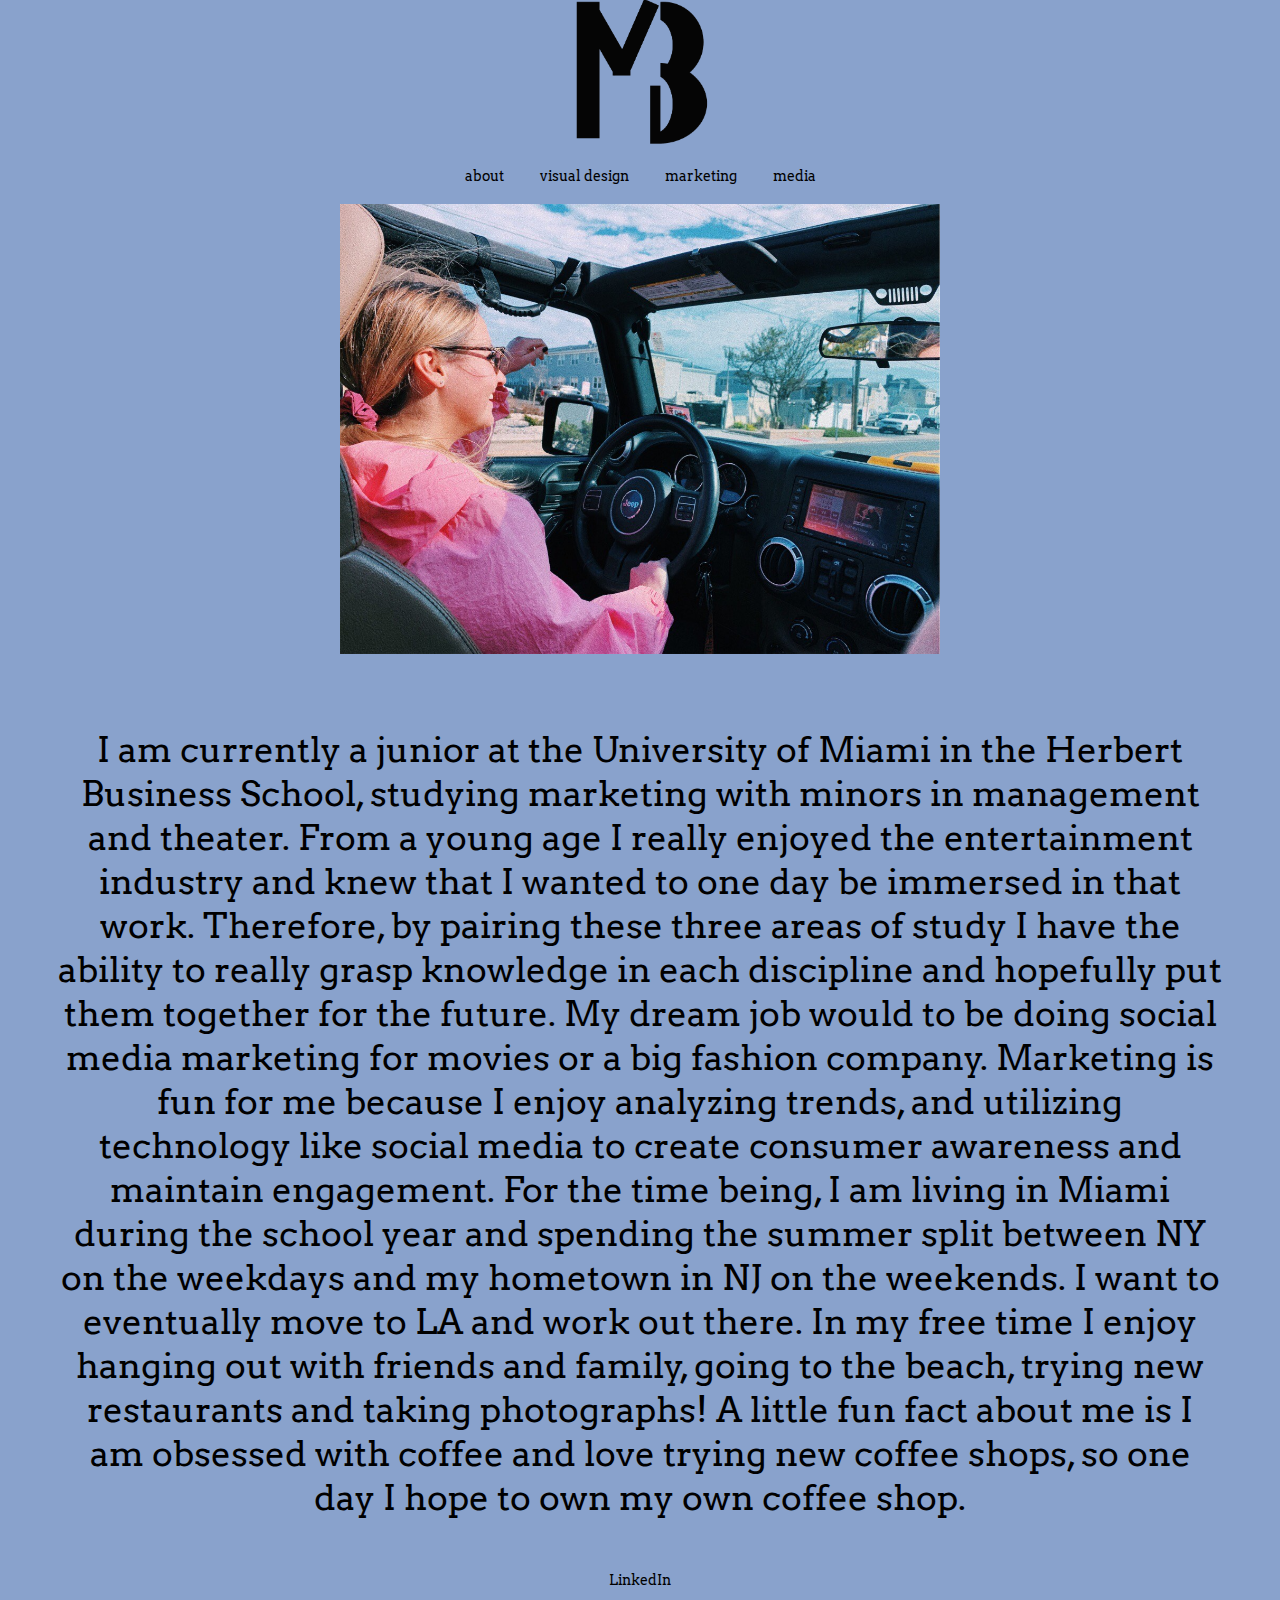
==== homework/Final/index.html @ ab58e844 "final" ====
<!DOCTYPE html>
<html lang="en" dir="ltr">
  <head>

    <meta charset="utf-8">
    <title>Miranda Barriero</title>
    <meta name="author" content="Miranda Barriero">
    <meta name="content" content="portfolio">
    <meta name="keywords" content="miranda portfolio work school jobs internships">
    <meta name="viewport" content="width=device-width">
    <link rel="stylesheet" href="css/desktop.css">
    <link rel="stylesheet" href="css/mobile.css">
    <link href="https://fonts.googleapis.com/css2?family=Arvo&display=swap" rel="stylesheet">
  </head>
  <body>
    <header>
      <a href="index.html">
      <img src="images/mblogo.png" alt="" class="logo" width=150px>
      </a>
    </header>
    <main>
      <nav class="firstnav">
        <a href="about.html">about</a>
        <a href="visualdesign.html">visual design</a>
        <a href="marketing.html">marketing</a>
        <a href="media.html">media</a>
      </nav><br>
      <center><img src="images/me.jpeg" alt="me" width=600px></center>
      <p id="about"> I am currently a junior at the University of Miami in the Herbert Business School, studying marketing with minors in management and theater. From a young age I really enjoyed the entertainment industry and knew that I wanted to one day be immersed in that work. Therefore, by pairing these three areas of study I have the ability to really grasp knowledge in each discipline and hopefully put them together for the future. My dream job would to be doing social media marketing for movies or a big fashion company. Marketing is fun for me because I enjoy analyzing trends, and utilizing technology like social media to create consumer awareness and maintain engagement. For the time being, I am living in Miami during the school year and spending the summer split between NY on the weekdays and my hometown in NJ on the weekends. I want to eventually move to LA and work out there. In my free time I enjoy hanging out with friends and family, going to the beach, trying new restaurants and taking photographs! A little fun fact about me is I am obsessed with coffee and love trying new coffee shops, so one day I hope to own my own coffee shop. </p>
    </main>

    <footer>
      <nav class="firstnav" id="contact">
        <a href="https://www.linkedin.com/in/miranda-barriero-76141b152">LinkedIn</a>
      </nav>
    </footer>
  </body>
</html>
---- homework/Final/css/desktop.css ----
html {
  font-family: "Arvo";
  background-color: rgb(137, 162, 204);
}

.logo {
  width: 200px;
  display: block;
  margin: 0 auto;
  margin-top: -30px;
}

.firstnav {
  background-color: rgb(137, 162, 204);
  overflow: hidden;
  text-align: center;
  margin-left: auto;
  margin-right: auto;
}

.firstnav a {
  background-color: rgb(137, 162, 204);
  text-align: center;
  color: rgb(0, 0, 0);
  text-align: center;
  padding: 14px 16px;
  text-decoration: none;
  font-size: 14px;
}

.firstnav a:hover {
  background-color: rgb(175, 175, 175);
  color: black;
}

#about {
    text-align: center;
    margin: auto;
    margin-top: 20px;
    font-size: 35px;
    padding: 50px;
}
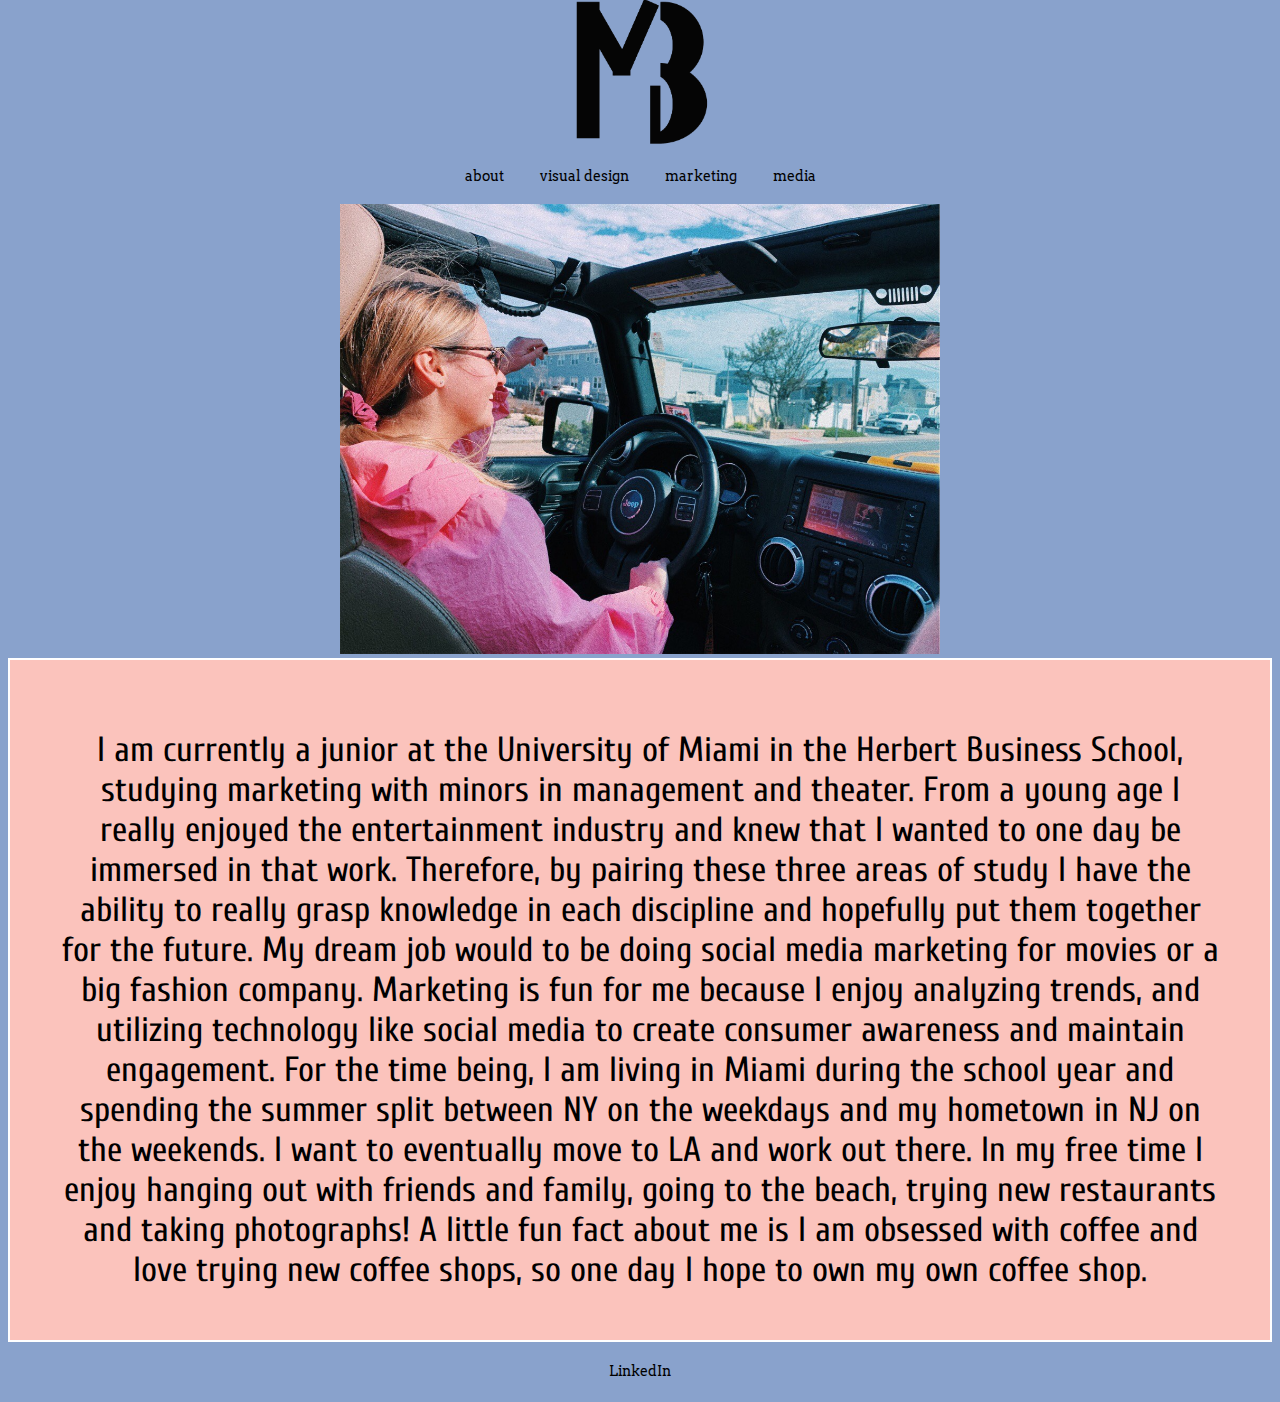
==== commit 185a27f1: "final" ====
--- a/homework/Final/index.html
+++ b/homework/Final/index.html
@@ -1,6 +1,16 @@
 <!DOCTYPE html>
 <html lang="en" dir="ltr">
   <head>
+
+    <!-- Global site tag (gtag.js) - Google Analytics -->
+<script async src="https://www.googletagmanager.com/gtag/js?id=UA-165559755-1"></script>
+<script>
+  window.dataLayer = window.dataLayer || [];
+  function gtag(){dataLayer.push(arguments);}
+  gtag('js', new Date());
+
+  gtag('config', 'UA-165559755-1');
+</script>
 
     <meta charset="utf-8">
     <title>Miranda Barriero</title>
@@ -9,8 +19,11 @@
     <meta name="keywords" content="miranda portfolio work school jobs internships">
     <meta name="viewport" content="width=device-width">
     <link rel="stylesheet" href="css/desktop.css">
-    <link rel="stylesheet" href="css/mobile.css">
+    <link rel="stylesheet" media="only screen and (max-width: 480px)" href="css/mobileindex.css">
     <link href="https://fonts.googleapis.com/css2?family=Arvo&display=swap" rel="stylesheet">
+    <link href="https://fonts.googleapis.com/css2?family=Cuprum&display=swap" rel="stylesheet">
+    <script src="https://ajax.googleapis.com/ajax/libs/jquery/3.3.1/jquery.min.js"></script>
+    <script src="jQueryFinal/jQuery.js"  type="text/javascript"></script>
   </head>
   <body>
     <header>
@@ -26,8 +39,10 @@
         <a href="media.html">media</a>
       </nav><br>
       <center><img src="images/me.jpeg" alt="me" width=600px></center>
+      <div id="box">
       <p id="about"> I am currently a junior at the University of Miami in the Herbert Business School, studying marketing with minors in management and theater. From a young age I really enjoyed the entertainment industry and knew that I wanted to one day be immersed in that work. Therefore, by pairing these three areas of study I have the ability to really grasp knowledge in each discipline and hopefully put them together for the future. My dream job would to be doing social media marketing for movies or a big fashion company. Marketing is fun for me because I enjoy analyzing trends, and utilizing technology like social media to create consumer awareness and maintain engagement. For the time being, I am living in Miami during the school year and spending the summer split between NY on the weekdays and my hometown in NJ on the weekends. I want to eventually move to LA and work out there. In my free time I enjoy hanging out with friends and family, going to the beach, trying new restaurants and taking photographs! A little fun fact about me is I am obsessed with coffee and love trying new coffee shops, so one day I hope to own my own coffee shop. </p>
-    </main>
+      </div>
+    </main><br>
 
     <footer>
       <nav class="firstnav" id="contact">
--- a/homework/Final/css/desktop.css
+++ b/homework/Final/css/desktop.css
@@ -33,10 +33,21 @@
   color: black;
 }
 
+#box {
+  background-color: rgb(251, 195, 188);
+  border: 2px solid white ;
+}
+
 #about {
     text-align: center;
+    font-family: 'Cuprum', sans-serif;
     margin: auto;
     margin-top: 20px;
     font-size: 35px;
     padding: 50px;
 }
+
+
+.subhead {
+  font-size: 20px;
+}
--- a/homework/Final/css/mobileindex.css
+++ b/homework/Final/css/mobileindex.css
@@ -0,0 +1,24 @@
+header {
+  align-items: center;
+}
+
+#about {
+  font-size: 20px;
+}
+
+.logo {
+  width: 200px;
+  display: block;
+  margin: 0 auto;
+  margin-top: -30px;
+  align-items: center;
+}
+
+img {
+  width: 100%;
+  height: auto;
+}
+
+p {
+  text-align: center;
+}
